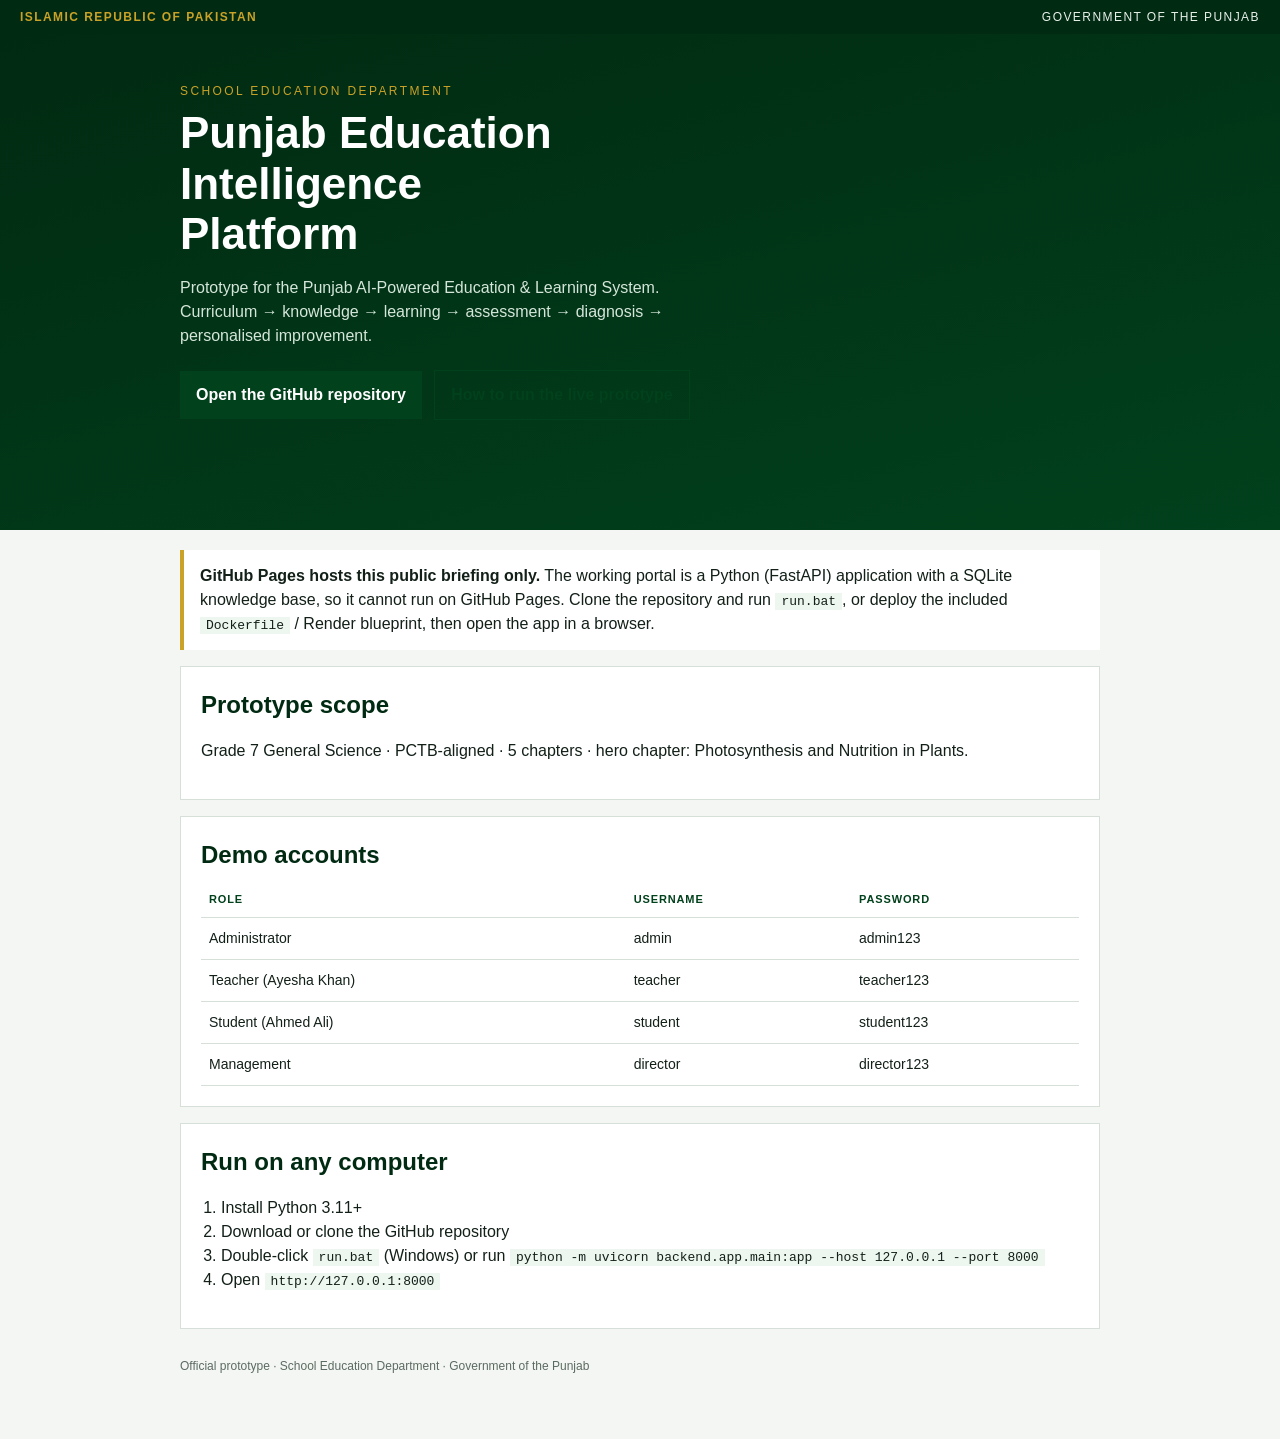
==== docs/index.html @ 84bf095e "Publish the Punjab Education Intelligence Platform with GitHub Pages briefing and cloud deploy files" ====
<!DOCTYPE html>
<html lang="en">
<head>
  <meta charset="UTF-8" />
  <meta name="viewport" content="width=device-width, initial-scale=1" />
  <meta name="theme-color" content="#01411C" />
  <title>Punjab Education Intelligence Platform</title>
  <style>
    :root { --green:#01411C; --deep:#012a12; --gold:#c9a227; --paper:#f3f6f3; --ink:#122018; --muted:#5c6b62; }
    * { box-sizing: border-box; }
    body { margin:0; font-family:"Segoe UI", sans-serif; background:var(--paper); color:var(--ink); line-height:1.5; }
    .nation { background:var(--deep); color:#e8f0ea; padding:8px 20px; font-size:12px; letter-spacing:.12em; text-transform:uppercase; display:flex; justify-content:space-between; gap:12px; flex-wrap:wrap; }
    .nation b { color:var(--gold); }
    header { background:linear-gradient(165deg, var(--deep), var(--green)); color:#fff; padding:48px 24px 40px; }
    header h1 { font-size:clamp(28px,5vw,44px); margin:8px 0 12px; max-width:16ch; line-height:1.15; }
    header p { max-width:58ch; color:#d5e6da; }
    .wrap { max-width:960px; margin:0 auto; padding:0 20px 64px; }
    .card { background:#fff; border:1px solid #d7e0d8; padding:20px; margin-top:16px; }
    h2 { color:var(--deep); margin:0 0 8px; }
    .btn { display:inline-flex; align-items:center; justify-content:center; background:var(--green); color:#fff; text-decoration:none; padding:12px 16px; font-weight:600; min-height:44px; margin:6px 8px 6px 0; }
    .btn.ghost { background:transparent; color:var(--green); border:1px solid var(--green); }
    table { width:100%; border-collapse:collapse; }
    th, td { text-align:left; padding:10px 8px; border-bottom:1px solid #d7e0d8; font-size:14px; }
    th { font-size:11px; letter-spacing:.08em; text-transform:uppercase; color:var(--green); }
    .notice { border-left:4px solid var(--gold); background:#fff; padding:14px 16px; margin-top:20px; }
    ol { padding-left:20px; }
    code { background:#eef6f0; padding:1px 6px; }
    footer { color:var(--muted); font-size:12px; margin-top:28px; }
  </style>
</head>
<body>
  <div class="nation"><b>Islamic Republic of Pakistan</b><span>Government of the Punjab</span></div>
  <header>
    <div class="wrap">
      <div style="color:var(--gold); letter-spacing:.2em; text-transform:uppercase; font-size:12px;">School Education Department</div>
      <h1>Punjab Education Intelligence Platform</h1>
      <p>Prototype for the Punjab AI-Powered Education &amp; Learning System. Curriculum → knowledge → learning → assessment → diagnosis → personalised improvement.</p>
      <a class="btn" href="https://github.com/MAliYounas/punjab-ai-education-system">Open the GitHub repository</a>
      <a class="btn ghost" href="https://github.com/MAliYounas/punjab-ai-education-system#run">How to run the live prototype</a>
    </div>
  </header>
  <div class="wrap">
    <div class="notice">
      <b>GitHub Pages hosts this public briefing only.</b>
      The working portal is a Python (FastAPI) application with a SQLite knowledge base, so it cannot run on GitHub Pages. Clone the repository and run <code>run.bat</code>, or deploy the included <code>Dockerfile</code> / Render blueprint, then open the app in a browser.
    </div>
    <div class="card">
      <h2>Prototype scope</h2>
      <p>Grade 7 General Science · PCTB-aligned · 5 chapters · hero chapter: Photosynthesis and Nutrition in Plants.</p>
    </div>
    <div class="card">
      <h2>Demo accounts</h2>
      <table>
        <thead><tr><th>Role</th><th>Username</th><th>Password</th></tr></thead>
        <tbody>
          <tr><td>Administrator</td><td>admin</td><td>admin123</td></tr>
          <tr><td>Teacher (Ayesha Khan)</td><td>teacher</td><td>teacher123</td></tr>
          <tr><td>Student (Ahmed Ali)</td><td>student</td><td>student123</td></tr>
          <tr><td>Management</td><td>director</td><td>director123</td></tr>
        </tbody>
      </table>
    </div>
    <div class="card">
      <h2>Run on any computer</h2>
      <ol>
        <li>Install Python 3.11+</li>
        <li>Download or clone the GitHub repository</li>
        <li>Double-click <code>run.bat</code> (Windows) or run <code>python -m uvicorn backend.app.main:app --host 127.0.0.1 --port 8000</code></li>
        <li>Open <code>http://127.0.0.1:8000</code></li>
      </ol>
    </div>
    <footer>Official prototype · School Education Department · Government of the Punjab</footer>
  </div>
</body>
</html>
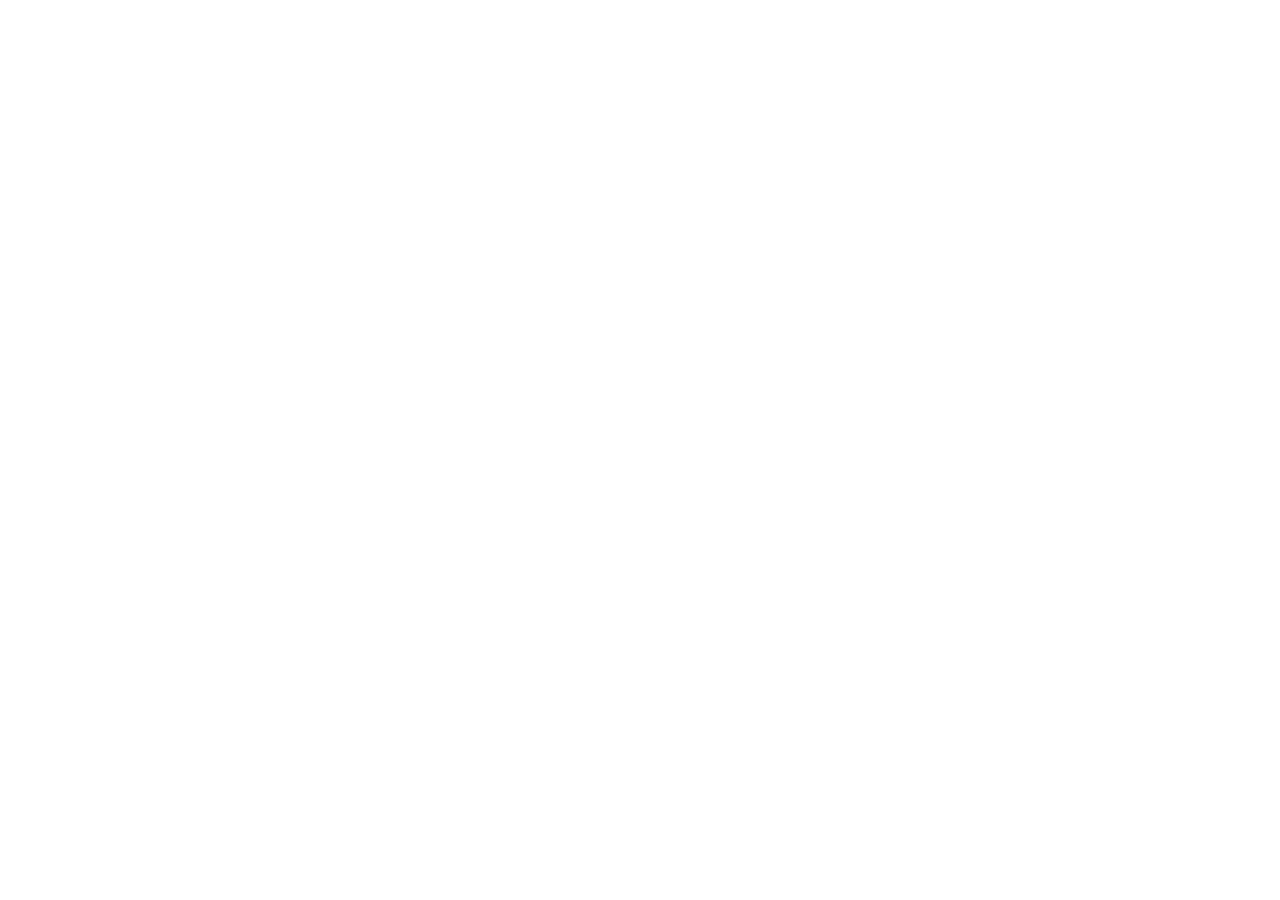
==== commit 48b4d8b1: "Point GitHub Pages at the live public portal. Co-authored-by: Cursor <cursoragent@cursor.com>" ====
--- a/docs/index.html
+++ b/docs/index.html
@@ -3,73 +3,22 @@
 <head>
   <meta charset="UTF-8" />
   <meta name="viewport" content="width=device-width, initial-scale=1" />
-  <meta name="theme-color" content="#01411C" />
+  <meta http-equiv="refresh" content="0; url=https://divx-knows-mating-berlin.trycloudflare.com/" />
+  <link rel="canonical" href="https://divx-knows-mating-berlin.trycloudflare.com/" />
   <title>Punjab Education Intelligence Platform</title>
   <style>
-    :root { --green:#01411C; --deep:#012a12; --gold:#c9a227; --paper:#f3f6f3; --ink:#122018; --muted:#5c6b62; }
-    * { box-sizing: border-box; }
-    body { margin:0; font-family:"Segoe UI", sans-serif; background:var(--paper); color:var(--ink); line-height:1.5; }
-    .nation { background:var(--deep); color:#e8f0ea; padding:8px 20px; font-size:12px; letter-spacing:.12em; text-transform:uppercase; display:flex; justify-content:space-between; gap:12px; flex-wrap:wrap; }
-    .nation b { color:var(--gold); }
-    header { background:linear-gradient(165deg, var(--deep), var(--green)); color:#fff; padding:48px 24px 40px; }
-    header h1 { font-size:clamp(28px,5vw,44px); margin:8px 0 12px; max-width:16ch; line-height:1.15; }
-    header p { max-width:58ch; color:#d5e6da; }
-    .wrap { max-width:960px; margin:0 auto; padding:0 20px 64px; }
-    .card { background:#fff; border:1px solid #d7e0d8; padding:20px; margin-top:16px; }
-    h2 { color:var(--deep); margin:0 0 8px; }
-    .btn { display:inline-flex; align-items:center; justify-content:center; background:var(--green); color:#fff; text-decoration:none; padding:12px 16px; font-weight:600; min-height:44px; margin:6px 8px 6px 0; }
-    .btn.ghost { background:transparent; color:var(--green); border:1px solid var(--green); }
-    table { width:100%; border-collapse:collapse; }
-    th, td { text-align:left; padding:10px 8px; border-bottom:1px solid #d7e0d8; font-size:14px; }
-    th { font-size:11px; letter-spacing:.08em; text-transform:uppercase; color:var(--green); }
-    .notice { border-left:4px solid var(--gold); background:#fff; padding:14px 16px; margin-top:20px; }
-    ol { padding-left:20px; }
-    code { background:#eef6f0; padding:1px 6px; }
-    footer { color:var(--muted); font-size:12px; margin-top:28px; }
+    body { font-family: "Segoe UI", sans-serif; background: #f3f6f3; color: #122018; padding: 40px 20px; }
+    a { color: #01411C; font-weight: 700; }
+    .card { max-width: 640px; margin: 0 auto; background: #fff; border: 1px solid #d7e0d8; padding: 24px; }
   </style>
 </head>
 <body>
-  <div class="nation"><b>Islamic Republic of Pakistan</b><span>Government of the Punjab</span></div>
-  <header>
-    <div class="wrap">
-      <div style="color:var(--gold); letter-spacing:.2em; text-transform:uppercase; font-size:12px;">School Education Department</div>
-      <h1>Punjab Education Intelligence Platform</h1>
-      <p>Prototype for the Punjab AI-Powered Education &amp; Learning System. Curriculum → knowledge → learning → assessment → diagnosis → personalised improvement.</p>
-      <a class="btn" href="https://github.com/MAliYounas/punjab-ai-education-system">Open the GitHub repository</a>
-      <a class="btn ghost" href="https://github.com/MAliYounas/punjab-ai-education-system#run">How to run the live prototype</a>
-    </div>
-  </header>
-  <div class="wrap">
-    <div class="notice">
-      <b>GitHub Pages hosts this public briefing only.</b>
-      The working portal is a Python (FastAPI) application with a SQLite knowledge base, so it cannot run on GitHub Pages. Clone the repository and run <code>run.bat</code>, or deploy the included <code>Dockerfile</code> / Render blueprint, then open the app in a browser.
-    </div>
-    <div class="card">
-      <h2>Prototype scope</h2>
-      <p>Grade 7 General Science · PCTB-aligned · 5 chapters · hero chapter: Photosynthesis and Nutrition in Plants.</p>
-    </div>
-    <div class="card">
-      <h2>Demo accounts</h2>
-      <table>
-        <thead><tr><th>Role</th><th>Username</th><th>Password</th></tr></thead>
-        <tbody>
-          <tr><td>Administrator</td><td>admin</td><td>admin123</td></tr>
-          <tr><td>Teacher (Ayesha Khan)</td><td>teacher</td><td>teacher123</td></tr>
-          <tr><td>Student (Ahmed Ali)</td><td>student</td><td>student123</td></tr>
-          <tr><td>Management</td><td>director</td><td>director123</td></tr>
-        </tbody>
-      </table>
-    </div>
-    <div class="card">
-      <h2>Run on any computer</h2>
-      <ol>
-        <li>Install Python 3.11+</li>
-        <li>Download or clone the GitHub repository</li>
-        <li>Double-click <code>run.bat</code> (Windows) or run <code>python -m uvicorn backend.app.main:app --host 127.0.0.1 --port 8000</code></li>
-        <li>Open <code>http://127.0.0.1:8000</code></li>
-      </ol>
-    </div>
-    <footer>Official prototype · School Education Department · Government of the Punjab</footer>
+  <div class="card">
+    <h1>Opening the live portal…</h1>
+    <p>The full Punjab Education Intelligence Platform is running here:</p>
+    <p><a href="https://divx-knows-mating-berlin.trycloudflare.com/">https://divx-knows-mating-berlin.trycloudflare.com/</a></p>
+    <p>Demo logins: <code>teacher / teacher123</code> · <code>student / student123</code> · <code>director / director123</code> · <code>admin / admin123</code></p>
   </div>
+  <script>location.replace("https://divx-knows-mating-berlin.trycloudflare.com/");</script>
 </body>
 </html>
